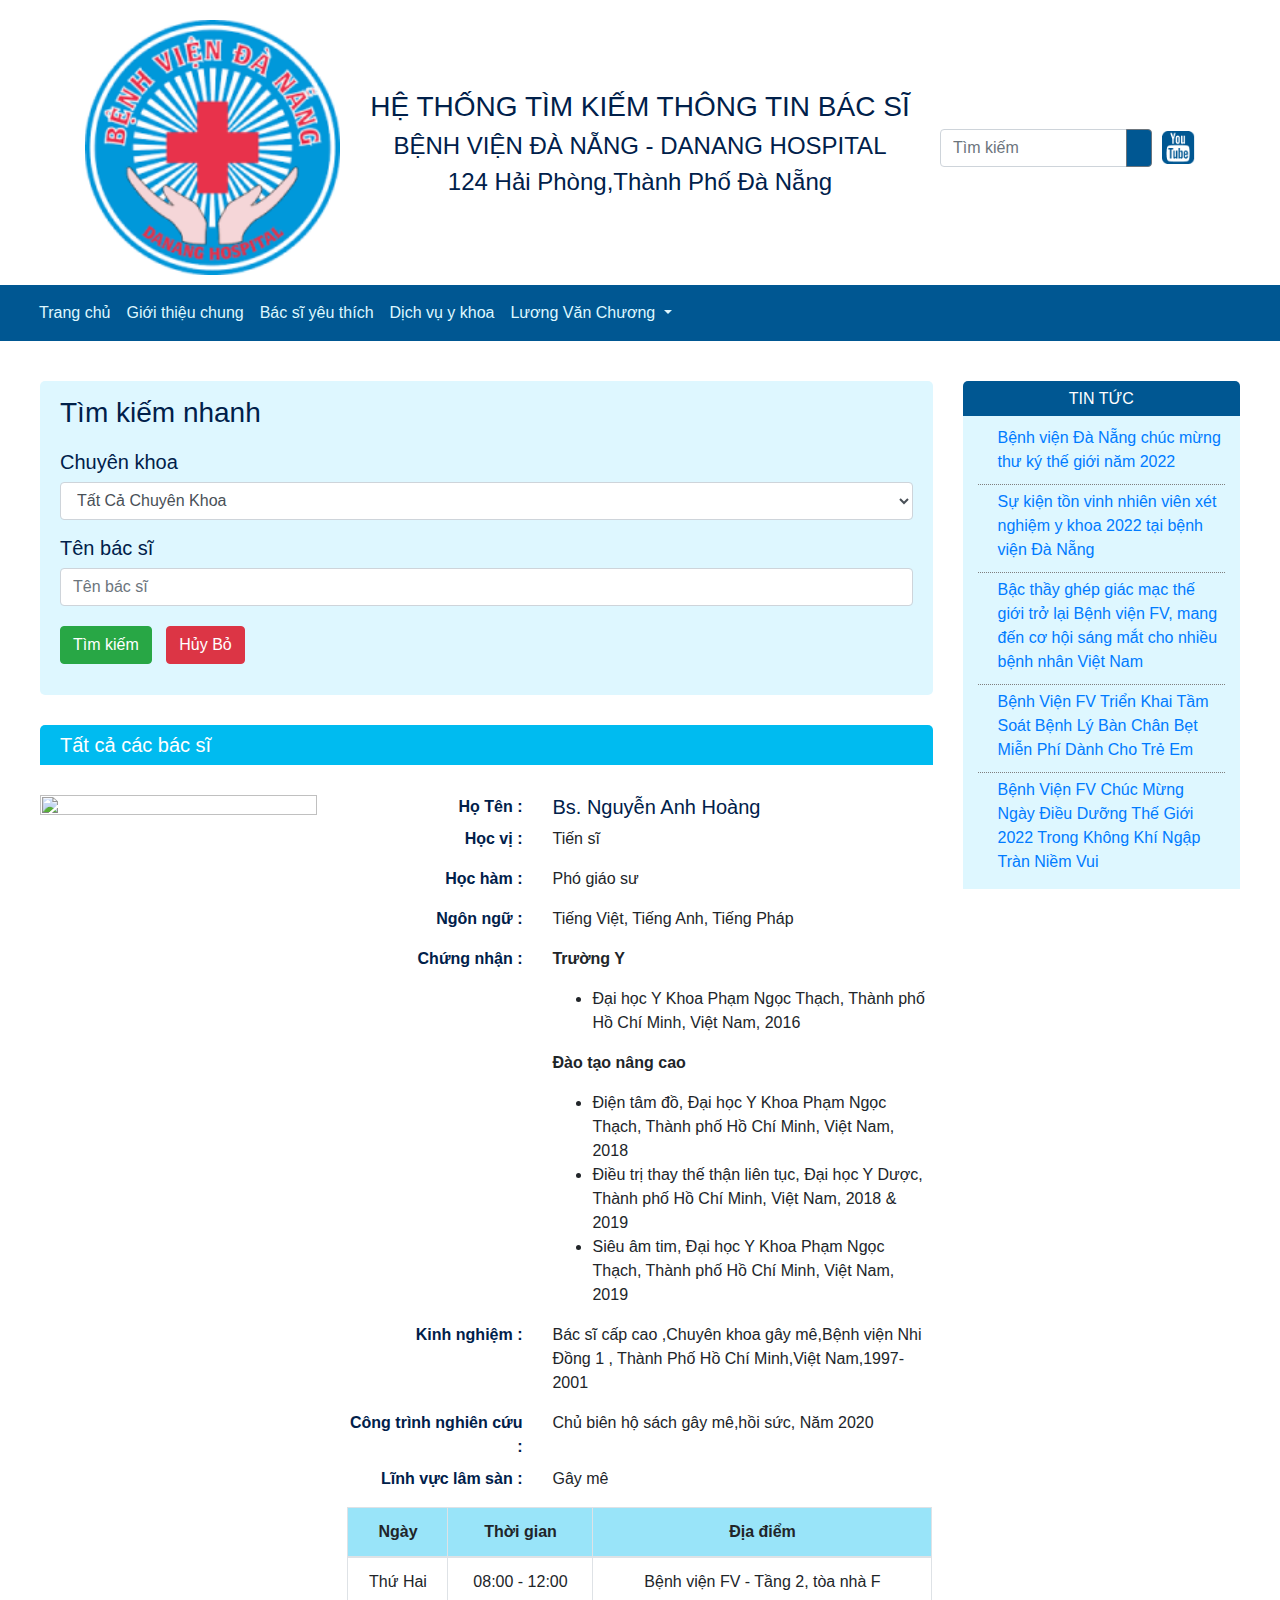
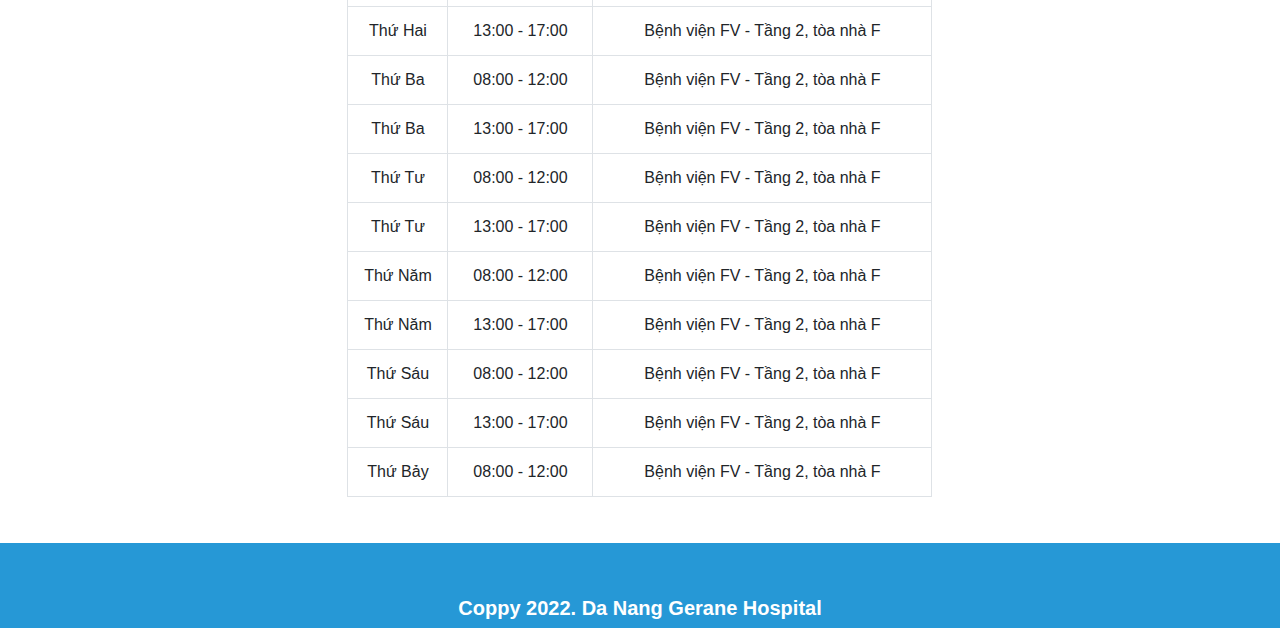
==== index.html @ b12b41bf "page" ====
<!DOCTYPE html>
<html lang="en">
  <head>
    <meta charset="UTF-8" />
    <meta http-equiv="X-UA-Compatible" content="IE=edge" />
    <meta name="viewport" content="width=device-width, initial-scale=1.0" />
    <link rel="stylesheet" href="index.css" />
    <title>Document</title>
    <!-- CSS only -->
    <link
      href="https://cdn.jsdelivr.net/npm/bootstrap@5.2.0-beta1/dist/css/bootstrap.min.css"
      rel="stylesheet"
      integrity="sha384-0evHe/X+R7YkIZDRvuzKMRqM+OrBnVFBL6DOitfPri4tjfHxaWutUpFmBp4vmVor"
      crossorigin="anonymous"
    />
    <script
      src="https://kit.fontawesome.com/ece145a5a4.js"
      crossorigin="anonymous"
    ></script>
    <link
      rel="stylesheet"
      href="https://maxcdn.bootstrapcdn.com/bootstrap/4.5.2/css/bootstrap.min.css"
    />
    <script src="https://ajax.googleapis.com/ajax/libs/jquery/3.5.1/jquery.min.js"></script>
    <script src="https://cdnjs.cloudflare.com/ajax/libs/popper.js/1.16.0/umd/popper.min.js"></script>
    <script src="https://maxcdn.bootstrapcdn.com/bootstrap/4.5.2/js/bootstrap.min.js"></script>
  </head>
  <body>
    <section>
      <div class="container">
        <div class="row">
          <div class="col-md-3 img">
            <img
              src="./img/284659317_700972667824995_6151864105056043416_n.png"
              alt=""
              class="img-fuild"
            />
          </div>
          <div
            class="col-md-6 d-flex align-items-center justify-content-center"
          >
            <div class="text-center halaa">
              <h3 class="three" style="color: #00204a">HỆ THỐNG TÌM KIẾM THÔNG TIN BÁC SĨ</h3>
              <h4 class="four" style="color: #00204a">
                BỆNH VIỆN ĐÀ NẴNG - DANANG HOSPITAL
              </h4 class="four">
              <h4 class="four" style="color: #00204a">124 Hải Phòng,Thành Phố Đà Nẵng</h4>
            </div>
          </div>
          <div
            class="col-md-3 d-flex align-items-center justify-content-center"
          >
            <form>
              <div class="input-group ">
                <input
                  type="text"
                  class="form-control search"
                  placeholder="Tìm kiếm"
                />
                <div class="input-group-append">
                  <button class="btn btn-outline-secondary" type="button">
                    <i class="fa-solid fa-magnifying-glass"></i>
                  </button>
                </div>
              </div>
            </form>
            <div style="margin-left:10px ;">
              <img src="./img/fa_youtube-square.png" alt="">
            </div>
          </div>
        </div>
      </div>
    </section>
    <nav class="navbar navbar-expand-lg">
      <div class="container-fluid">
        <button
          class="navbar-toggler"
          type="button"
          data-bs-toggle="collapse"
          data-bs-target="#navbarNavDropdown"
          aria-controls="navbarNavDropdown"
          aria-expanded="false"
          aria-label="Toggle navigation"
        >
          <i class="fa-solid fa-bars"></i>
        </button>
        <div class="collapse navbar-collapse" id="navbarNavDropdown">
          <ul class="navbar-nav">
            <li class="nav-item">
              <a class="nav-link active" aria-current="page" href="#"
                >Trang chủ</a
              >
            </li>
            <li class="nav-item">
              <a class="nav-link" aria-current="page" href="#"
                >Giới thiệu chung</a
              >
            </li>
            <li class="nav-item">
              <a class="nav-link" href="#">Bác sĩ yêu thích</a>
            </li>
            <li class="nav-item">
              <a class="nav-link" href="#">Dịch vụ y khoa</a>
            </li>
            <li class="nav-item dropdown">
              <a
                class="nav-link dropdown-toggle"
                href="#"
                id="navbarDropdownMenuLink"
                role="button"
                data-bs-toggle="dropdown"
                aria-expanded="false"
              >
                Lương Văn Chương
              </a>
              <ul
                class="dropdown-menu"
                aria-labelledby="navbarDropdownMenuLink"
              >
                <li><a class="dropdown-item" href="#">Action</a></li>
                <li><a class="dropdown-item" href="#">Another action</a></li>
                <li>
                  <a class="dropdown-item" href="#">Something else here</a>
                </li>
              </ul>
            </li>
          </ul>
        </div>
      </div>
    </nav>
    <div class="container-full rong" style="padding: 40px 40px 0 40px">
      <div class="row">
        <div class="col-md-9">
          <div class="row">
            <div class="col-md-12">
              <div class="find-a-doctor__quick-search">
                <div>
                  <h3 style="color: #00204a">Tìm kiếm nhanh</h3>
                  <form class="ng-pristine ng-valid">
                    <div
                      class="form-group form__medical-speciality"
                      style="margin-top: 20px"
                    >
                      <h5 style="color: #00204a">Chuyên khoa</h5>
                      <div class="btn-group" style="width: 100%">
                        <select
                          id="speciality"
                          class="form-control ng-pristine ng-untouched ng-valid ng-not-empty"
                          ng-init="selectedSpeciality='0'"
                          ng-model="selectedSpeciality"
                          ng-change="searchDoctors()"
                        >
                          <option
                            style="font-size: 14px"
                            value="0"
                            selected="selected"
                          >
                            Tất Cả Chuyên Khoa
                          </option>
                          <option
                            disabled=""
                            style="font-size: 14px"
                            value="669"
                          >
                            Chuyên khoa trị liệu thần kinh cột sống ACC
                          </option>
                          <option
                            disabled=""
                            style="font-size: 14px"
                            value="665"
                          >
                            Dịch vụ COVID-19
                          </option>
                          <option style="font-size: 14px" value="666">
                            &nbsp;&nbsp;Khoa điều trị COVID-19
                          </option>
                          <option disabled="" style="font-size: 14px" value="5">
                            Các Chuyên Khoa Nội
                          </option>
                          <option style="font-size: 14px" value="6">
                            &nbsp;&nbsp;Khoa Cấp Cứu
                          </option>
                          <option style="font-size: 14px" value="14">
                            &nbsp;&nbsp;Khoa Gây Mê Hồi Sức
                          </option>
                          <option style="font-size: 14px" value="10">
                            &nbsp;&nbsp;Chuyên Khoa Tim
                          </option>
                          <option style="font-size: 14px" value="16">
                            &nbsp;&nbsp;Khoa Tâm lý Lâm Sàng
                          </option>
                          <option style="font-size: 14px" value="11">
                            &nbsp;&nbsp;Khoa Da Liễu
                          </option>
                          <option style="font-size: 14px" value="32">
                            &nbsp;&nbsp;Khoa Dinh Dưỡng
                          </option>
                          <option style="font-size: 14px" value="585">
                            &nbsp;&nbsp;Trung tâm Điều trị &amp; Chăm sóc Da
                            bằng Laser FV
                          </option>
                          <option style="font-size: 14px" value="12">
                            &nbsp;&nbsp;Chuyên Khoa Tiêu Hóa &amp; Gan Mật
                          </option>
                          <option style="font-size: 14px" value="7">
                            &nbsp;&nbsp;Khoa Nội Đa Khoa
                          </option>
                          <option style="font-size: 14px" value="13">
                            &nbsp;&nbsp;Trung Tâm Điều Trị Ung Thư Hy Vọng
                          </option>
                          <option style="font-size: 14px" value="9">
                            &nbsp;&nbsp;Khoa Nội
                          </option>
                          <option style="font-size: 14px" value="8">
                            &nbsp;&nbsp;Khoa Nhi và Nhi sơ sinh
                          </option>
                          <option style="font-size: 14px" value="15">
                            &nbsp;&nbsp;Trung tâm Điều trị Đau
                          </option>
                          <option style="font-size: 14px" value="663">
                            &nbsp;&nbsp;Khoa Y Học Cổ Truyền
                          </option>
                          <option
                            disabled=""
                            style="font-size: 14px"
                            value="28"
                          >
                            Các Dịch Vụ Hỗ Trợ
                          </option>
                          <option style="font-size: 14px" value="29">
                            &nbsp;&nbsp;Khoa Chẩn Đoán Hình Ảnh
                          </option>
                          <option style="font-size: 14px" value="31">
                            &nbsp;&nbsp;Khoa Xét Nghiệm &amp; Ngân Hàng Máu
                          </option>
                          <option style="font-size: 14px" value="30">
                            &nbsp;&nbsp;Khoa Y Học Hạt Nhân
                          </option>
                          <option style="font-size: 14px" value="33">
                            &nbsp;&nbsp;Khoa Vật Lý Trị Liệu Và Phục Hồi Chức
                            Năng
                          </option>
                          <option
                            disabled=""
                            style="font-size: 14px"
                            value="17"
                          >
                            Các chuyên Khoa Ngoại
                          </option>
                          <option style="font-size: 14px" value="19">
                            &nbsp;&nbsp;Khoa Chấn Thương Chỉnh Hình
                          </option>
                          <option style="font-size: 14px" value="26">
                            &nbsp;&nbsp;Viện Thẩm mỹ FV Lifestyle
                          </option>
                          <option style="font-size: 14px" value="18">
                            &nbsp;&nbsp;Khoa Ngoại Tổng Quát
                          </option>
                          <option style="font-size: 14px" value="24">
                            &nbsp;&nbsp;Khoa Nha &amp; Phẫu Thuật Hàm Mặt
                          </option>
                          <option style="font-size: 14px" value="27">
                            &nbsp;&nbsp;Ngoại Thần Kinh Và Can Thiệp Nội Mạch
                            Thần Kinh
                          </option>
                          <option style="font-size: 14px" value="21">
                            &nbsp;&nbsp;Khoa Sản Phụ khoa Trung tâm điều trị
                            bệnh lý tuyến vú
                          </option>
                          <option style="font-size: 14px" value="25">
                            &nbsp;&nbsp;Khoa Mắt và Phẫu thuật khúc xạ
                          </option>
                          <option style="font-size: 14px" value="23">
                            &nbsp;&nbsp;Khoa Tai Mũi Họng
                          </option>
                          <option style="font-size: 14px" value="22">
                            &nbsp;&nbsp;Khoa Tiết Niệu &amp; Nam Khoa
                          </option>
                          <option style="font-size: 14px" value="20">
                            &nbsp;&nbsp;Khoa Phẫu Thuật Mạch Máu
                          </option>
                        </select>
                      </div>
                    </div>
                    <div
                      class="form-group form__medical-speciality"
                      style="margin-top: 10px"
                    >
                      <h5 style="color: #00204a">Tên bác sĩ</h5>
                      <input
                        class="form-control ng-pristine ng-untouched ng-valid ng-empty"
                        placeholder="Tên bác sĩ"
                        ng-model="search.name"
                      />
                    </div>
                    <div
                      class="form-group form__submit"
                      style="margin-top: 20px"
                    >
                      <button
                        class="btn btn-success"
                        ng-click="searchDoctors()"
                        style="margin-right: 10px"
                      >
                        Tìm kiếm
                      </button>
                      <a ng-click="reloadRoute()" class="btn btn-danger"
                        >Hủy Bỏ</a
                      >
                    </div>
                  </form>
                </div>
              </div>
            </div>
          </div>
          <div class="find-a-doctoc__doctor-list-wrapper">
            <div class="find-a-doctor__result">
              <div class="row">
                <div class="col-md-12">
                  <h5 class="ng-bindin text-white">Tất cả các bác sĩ</h5>
                </div>
              </div>
            </div>
            <div class="find-a-doctoc__doctor-list">
              <div class="row huma">
                <div class="col-md-4 me">
                  <img
                    src="https://www.fvhospital.com/wp-content/uploads/2021/11/Dr-Nguyen-Anh-Hoang.jpg"
                    width="400"
                    height="400"
                    alt=""
                    class="people img-fuild"
                  />
                </div>
                <div class="col-md-8">
                  <div class="row">
                    <div class="col-md-4 hui fix-tren ">
                      <label><strong>Họ Tên :</strong></label>
                    </div>
                    <div class="col-md-8 fix">
                      <h5 style="color: #00204a">Bs. Nguyễn Anh Hoàng</h5>
                    </div>
                  </div>
                  <div class="row">
                    <div class="col-md-4 hui fix-tren ">
                      <label><strong>Học vị :</strong></label>
                    </div>
                    <div class="col-md-8 fix">
                      <p>Tiến sĩ</p>
                    </div>
                  </div>
                  <div class="row">
                    <div class="col-md-4 hui fix-tren">
                      <label><strong>Học hàm :</strong></label>
                    </div>
                    <div class="col-md-8 fix">
                      <p>Phó giáo sư</p>
                    </div>
                  </div>
                  <div class="row">
                    <div class="col-md-4 hui fix-tren">
                      <label><strong>Ngôn ngữ :</strong></label>
                    </div>
                    <div class="col-md-8 fix">
                      <p>Tiếng Việt, Tiếng Anh, Tiếng Pháp</p>
                    </div>
                  </div>
                  <div class="row hidden-xs">
                    <div class="col-md-4 hui fix-tren">
                      <label><strong>Chứng nhận :</strong></label>
                    </div>
                    <div class="col-md-8 ng-binding">
                      <p><strong>Trường Y</strong></p>
                      <ul>
                        <li>
                          Đại học Y Khoa Phạm Ngọc Thạch, Thành phố Hồ Chí Minh,
                          Việt Nam, 2016
                        </li>
                      </ul>
                      <p><strong>Đào tạo nâng cao</strong></p>
                      <ul>
                        <li>
                          Điện tâm đồ, Đại học Y Khoa Phạm Ngọc Thạch, Thành phố
                          Hồ Chí Minh, Việt Nam, 2018
                        </li>
                        <li>
                          Điều trị thay thế thận liên tục, Đại học Y Dược, Thành
                          phố Hồ Chí Minh, Việt Nam, 2018 & 2019
                        </li>
                        <li>
                          Siêu âm tim, Đại học Y Khoa Phạm Ngọc Thạch, Thành phố
                          Hồ Chí Minh, Việt Nam, 2019
                        </li>
                      </ul>
                    </div>
                  </div>
                  <div class="row hidden-xs">
                    <div class="col-md-4 hui fix-tren">
                      <label><strong>Kinh nghiệm :</strong></label>
                    </div>
                    <div class="col-md-8 ng-binding">
                      <p>
                        Bác sĩ cấp cao ,Chuyên khoa gây mê,Bệnh viện Nhi Đồng 1
                        , Thành Phố Hồ Chí Minh,Việt Nam,1997-2001
                      </p>
                    </div>
                  </div>
                  <div class="row hidden-xs">
                    <div class="col-md-4 hui fix-tren">
                      <label><strong>Công trình nghiên cứu :</strong></label>
                    </div>
                    <div class="col-md-8 ng-binding">
                      <p>Chủ biên hộ sách gây mê,hồi sức, Năm 2020</p>
                    </div>
                  </div>
                  <div class="row hidden-xs">
                    <div class="col-md-4 hui fix-tren  ">
                      <label><strong>Lĩnh vực lâm sàn :</strong></label>
                    </div>
                    <div class="col-md-8 ng-binding">
                      <p>Gây mê</p>
                    </div>
                  </div>
                  <div class="tble">
                    <table class="table table-bordered text-center table-hover">
                      <thead
                        class="thead-primary"
                        style="background: #00bbf066"
                      >
                        <tr>
                          <th width="100">Ngày</th>
                          <th width="145">Thời gian</th>
                          <th>Địa điểm</th>
                        </tr>
                      </thead>
                      <tbody>
                        <!-- ngRepeat: work_hour in doctor.working_hours -->
                        <tr
                          ng-repeat="work_hour in doctor.working_hours"
                          class="ng-scope"
                        >
                          <td class="center-content ng-binding">Thứ Hai</td>
                          <td class="center-content ng-binding">
                            08:00 - 12:00
                          </td>
                          <td
                            ng-bind-html="work_hour.location"
                            class="ng-binding"
                          >
                            <span>Bệnh viện FV - Tầng 2, tòa nhà F</span>
                          </td>
                        </tr>
                        <!-- end ngRepeat: work_hour in doctor.working_hours -->
                        <tr
                          ng-repeat="work_hour in doctor.working_hours"
                          class="ng-scope"
                        >
                          <td class="center-content ng-binding">Thứ Hai</td>
                          <td class="center-content ng-binding">
                            13:00 - 17:00
                          </td>
                          <td
                            ng-bind-html="work_hour.location"
                            class="ng-binding"
                          >
                            <span>Bệnh viện FV - Tầng 2, tòa nhà F</span>
                          </td>
                        </tr>
                        <!-- end ngRepeat: work_hour in doctor.working_hours -->
                        <tr
                          ng-repeat="work_hour in doctor.working_hours"
                          class="ng-scope"
                        >
                          <td class="center-content ng-binding">Thứ Ba</td>
                          <td class="center-content ng-binding">
                            08:00 - 12:00
                          </td>
                          <td
                            ng-bind-html="work_hour.location"
                            class="ng-binding"
                          >
                            <span>Bệnh viện FV - Tầng 2, tòa nhà F</span>
                          </td>
                        </tr>
                        <!-- end ngRepeat: work_hour in doctor.working_hours -->
                        <tr
                          ng-repeat="work_hour in doctor.working_hours"
                          class="ng-scope"
                        >
                          <td class="center-content ng-binding">Thứ Ba</td>
                          <td class="center-content ng-binding">
                            13:00 - 17:00
                          </td>
                          <td
                            ng-bind-html="work_hour.location"
                            class="ng-binding"
                          >
                            <span>Bệnh viện FV - Tầng 2, tòa nhà F</span>
                          </td>
                        </tr>
                        <!-- end ngRepeat: work_hour in doctor.working_hours -->
                        <tr
                          ng-repeat="work_hour in doctor.working_hours"
                          class="ng-scope"
                        >
                          <td class="center-content ng-binding">Thứ Tư</td>
                          <td class="center-content ng-binding">
                            08:00 - 12:00
                          </td>
                          <td
                            ng-bind-html="work_hour.location"
                            class="ng-binding"
                          >
                            <span>Bệnh viện FV - Tầng 2, tòa nhà F</span>
                          </td>
                        </tr>
                        <!-- end ngRepeat: work_hour in doctor.working_hours -->
                        <tr
                          ng-repeat="work_hour in doctor.working_hours"
                          class="ng-scope"
                        >
                          <td class="center-content ng-binding">Thứ Tư</td>
                          <td class="center-content ng-binding">
                            13:00 - 17:00
                          </td>
                          <td
                            ng-bind-html="work_hour.location"
                            class="ng-binding"
                          >
                            <span>Bệnh viện FV - Tầng 2, tòa nhà F</span>
                          </td>
                        </tr>
                        <!-- end ngRepeat: work_hour in doctor.working_hours -->
                        <tr
                          ng-repeat="work_hour in doctor.working_hours"
                          class="ng-scope"
                        >
                          <td class="center-content ng-binding">Thứ Năm</td>
                          <td class="center-content ng-binding">
                            08:00 - 12:00
                          </td>
                          <td
                            ng-bind-html="work_hour.location"
                            class="ng-binding"
                          >
                            <span>Bệnh viện FV - Tầng 2, tòa nhà F</span>
                          </td>
                        </tr>
                        <!-- end ngRepeat: work_hour in doctor.working_hours -->
                        <tr
                          ng-repeat="work_hour in doctor.working_hours"
                          class="ng-scope"
                        >
                          <td class="center-content ng-binding">Thứ Năm</td>
                          <td class="center-content ng-binding">
                            13:00 - 17:00
                          </td>
                          <td
                            ng-bind-html="work_hour.location"
                            class="ng-binding"
                          >
                            <span>Bệnh viện FV - Tầng 2, tòa nhà F</span>
                          </td>
                        </tr>
                        <!-- end ngRepeat: work_hour in doctor.working_hours -->
                        <tr
                          ng-repeat="work_hour in doctor.working_hours"
                          class="ng-scope"
                        >
                          <td class="center-content ng-binding">Thứ Sáu</td>
                          <td class="center-content ng-binding">
                            08:00 - 12:00
                          </td>
                          <td
                            ng-bind-html="work_hour.location"
                            class="ng-binding"
                          >
                            <span>Bệnh viện FV - Tầng 2, tòa nhà F</span>
                          </td>
                        </tr>
                        <!-- end ngRepeat: work_hour in doctor.working_hours -->
                        <tr
                          ng-repeat="work_hour in doctor.working_hours"
                          class="ng-scope"
                        >
                          <td class="center-content ng-binding">Thứ Sáu</td>
                          <td class="center-content ng-binding">
                            13:00 - 17:00
                          </td>
                          <td
                            ng-bind-html="work_hour.location"
                            class="ng-binding"
                          >
                            <span>Bệnh viện FV - Tầng 2, tòa nhà F</span>
                          </td>
                        </tr>
                        <!-- end ngRepeat: work_hour in doctor.working_hours -->
                        <tr
                          ng-repeat="work_hour in doctor.working_hours"
                          class="ng-scope"
                        >
                          <td class="center-content ng-binding">Thứ Bảy</td>
                          <td class="center-content ng-binding">
                            08:00 - 12:00
                          </td>
                          <td
                            ng-bind-html="work_hour.location"
                            class="ng-binding"
                          >
                            <span>Bệnh viện FV - Tầng 2, tòa nhà F</span>
                          </td>
                        </tr>
                        <!-- end ngRepeat: work_hour in doctor.working_hours -->
                      </tbody>
                    </table>
                  </div>
                </div>
              </div>
            </div>
          </div>
        </div>
        <div class="col-md-3">
          <div class="row">
            <div class="col-md-12">
              <div class="widget__news">
                <h6 class="title--blue-banner text-center text-white">
                  TIN TỨC
                </h6>
                <ul class="widget__news__listing">
                  <li>
                    <a href=""
                      >Bệnh viện Đà Nẵng chúc mừng thư ký thế giới năm 2022</a
                    >
                  </li>
                  <li>
                    <a href="">
                      Sự kiện tồn vinh nhiên viên xét nghiệm y khoa 2022 tại
                      bệnh viện Đà Nẵng</a
                    >
                  </li>
                  <li>
                    <a href="">
                      Bậc thầy ghép giác mạc thế giới trở lại Bệnh viện FV, mang
                      đến cơ hội sáng mắt cho nhiều bệnh nhân Việt Nam</a
                    >
                  </li>
                  <li>
                    <a href=""
                      >Bệnh Viện FV Triển Khai Tầm Soát Bệnh Lý Bàn Chân Bẹt
                      Miễn Phí Dành Cho Trẻ Em</a
                    >
                  </li>
                  <li>
                    <a href=""
                      >Bệnh Viện FV Chúc Mừng Ngày Điều Dưỡng Thế Giới 2022
                      Trong Không Khí Ngập Tràn Niềm Vui</a
                    >
                  </li>
                </ul>
              </div>
            </div>
          </div>
        </div>
      </div>
    </div>
    <header>
      <div class="container">
        <div class="row">
          <div class="col-md-12">
            <ul class="text-center">
              <li>
                <i class="fa-brands fa-facebook"></i>
                <i class="fa-brands fa-instagram"></i>
                <i class="fa-brands fa-twitter"></i>
                <i class="fa-brands fa-telegram"></i>
              </li>
            </ul>
            <div class="tittle">
              <p class="text-center text-white font-weight-bold h5">
                Coppy 2022. Da Nang Gerane Hospital
              </p>
            </div>
          </div>
        </div>
      </div>
    </header>
    <!-- JavaScript Bundle with Popper -->
    <script
      src="https://cdn.jsdelivr.net/npm/bootstrap@5.2.0-beta1/dist/js/bootstrap.bundle.min.js"
      integrity="sha384-pprn3073KE6tl6bjs2QrFaJGz5/SUsLqktiwsUTF55Jfv3qYSDhgCecCxMW52nD2"
      crossorigin="anonymous"
    ></script>
  </body>
</html>
---- index.css ----
section {
  padding-top: 20px;
  margin-bottom: 10px;
}
.find-a-doctor__quick-search {
  background-color: #def7ff;
  border-radius: 5px;
  height: 100%;
  padding: 15px 20px;
}
.ng-bindin {
  background-color: #00bbf0;
  border-radius: 5px 5px 0 0;
  margin: 0;
  padding: 8px 20px;
}
.find-a-doctoc__doctor-list-wrapper {
  margin-top: 30px;
}
.huma {
  padding-top: 30px;
}
.text-right {
  text-align: right;
}
.title--blue-banner {
  background-color: #005792;
  border-radius: 5px 5px 0 0;
  margin: 0;
  padding: 8px 20px;
  text-transform: uppercase;
}
.widget__news__listing {
  background-color: #def7ff;
  padding: 10px 0 5px;
  position: relative;
}
ul.widget__news__listing li {
  list-style: outside none none;
  margin: 0 15px;
  padding-bottom: 10px;
  padding-left: 20px;
  padding-right: 0;
}
ul.widget__news__listing li:before {
  color: #2698d6;
  content: "\f0da";
  font-family: FontAwesome;
  left: 14px;
  margin-top: 2px;
  position: absolute;
}
ul.widget__news__listing li:not(:first-of-type) {
  padding-top: 5px;
  border-top: 1px dotted #7f7f7f;
}
header {
  background-color: #2698d6;
  width: 100%;
  margin-top: 30px;
}
header li {
  list-style: none;
}
header li i {
  margin-right: 10px;
  margin-top: 20px;
  font-size: 25px;
  color: white;
}
.navbar {
  background-color: #005792;
}
.nav-link a {
  color: white !important;
}

#navbarCollapse > div > a.nav-item.nav-link.active {
  color: #00bbf0;
}

#navbarNavDropdown > ul > li:nth-child(n) > a {
  color: #def7ff;
}

#navbarNavDropdown > ul > li:nth-child(n) > a:hover {
  color: #00bbf0;
}
.fa-solid {
  color: white;
}
.navbar-toggler {
  border: 1px solid white !important;
  outline: none !important;
  box-shadow: none !important;
}
label {
  color: #00204a;
}
.form-control:focus {
  box-shadow: none !important;
}
.input-group-append .btn {
  background: #005792;
}
.hui {
  text-align: right;
}
img {
  width: 100%;
  height: auto;
}
@media only screen and (max-width: 765px) {
  .img {
    text-align: center;
    margin-bottom: 20px;
  }
  .three,
  .four {
    font-size: 1.3rem;
  }
  .halaa {
    margin-bottom: 15px;
  }
  .me {
    text-align: center;
    margin-bottom: 10px;
  }
  .people {
    width: 100%;
  }

  .fix-tren {
    width: auto !important;
  }
  .fix {
    width: auto !important;
  }
}
@media only screen and (max-width: 450px) {
  .three,
  .four {
    font-size: 1rem;
  }
}
@media only screen and (max-width: 350px) {
  .three,
  .four {
    font-size: 0.9rem;
  }
}
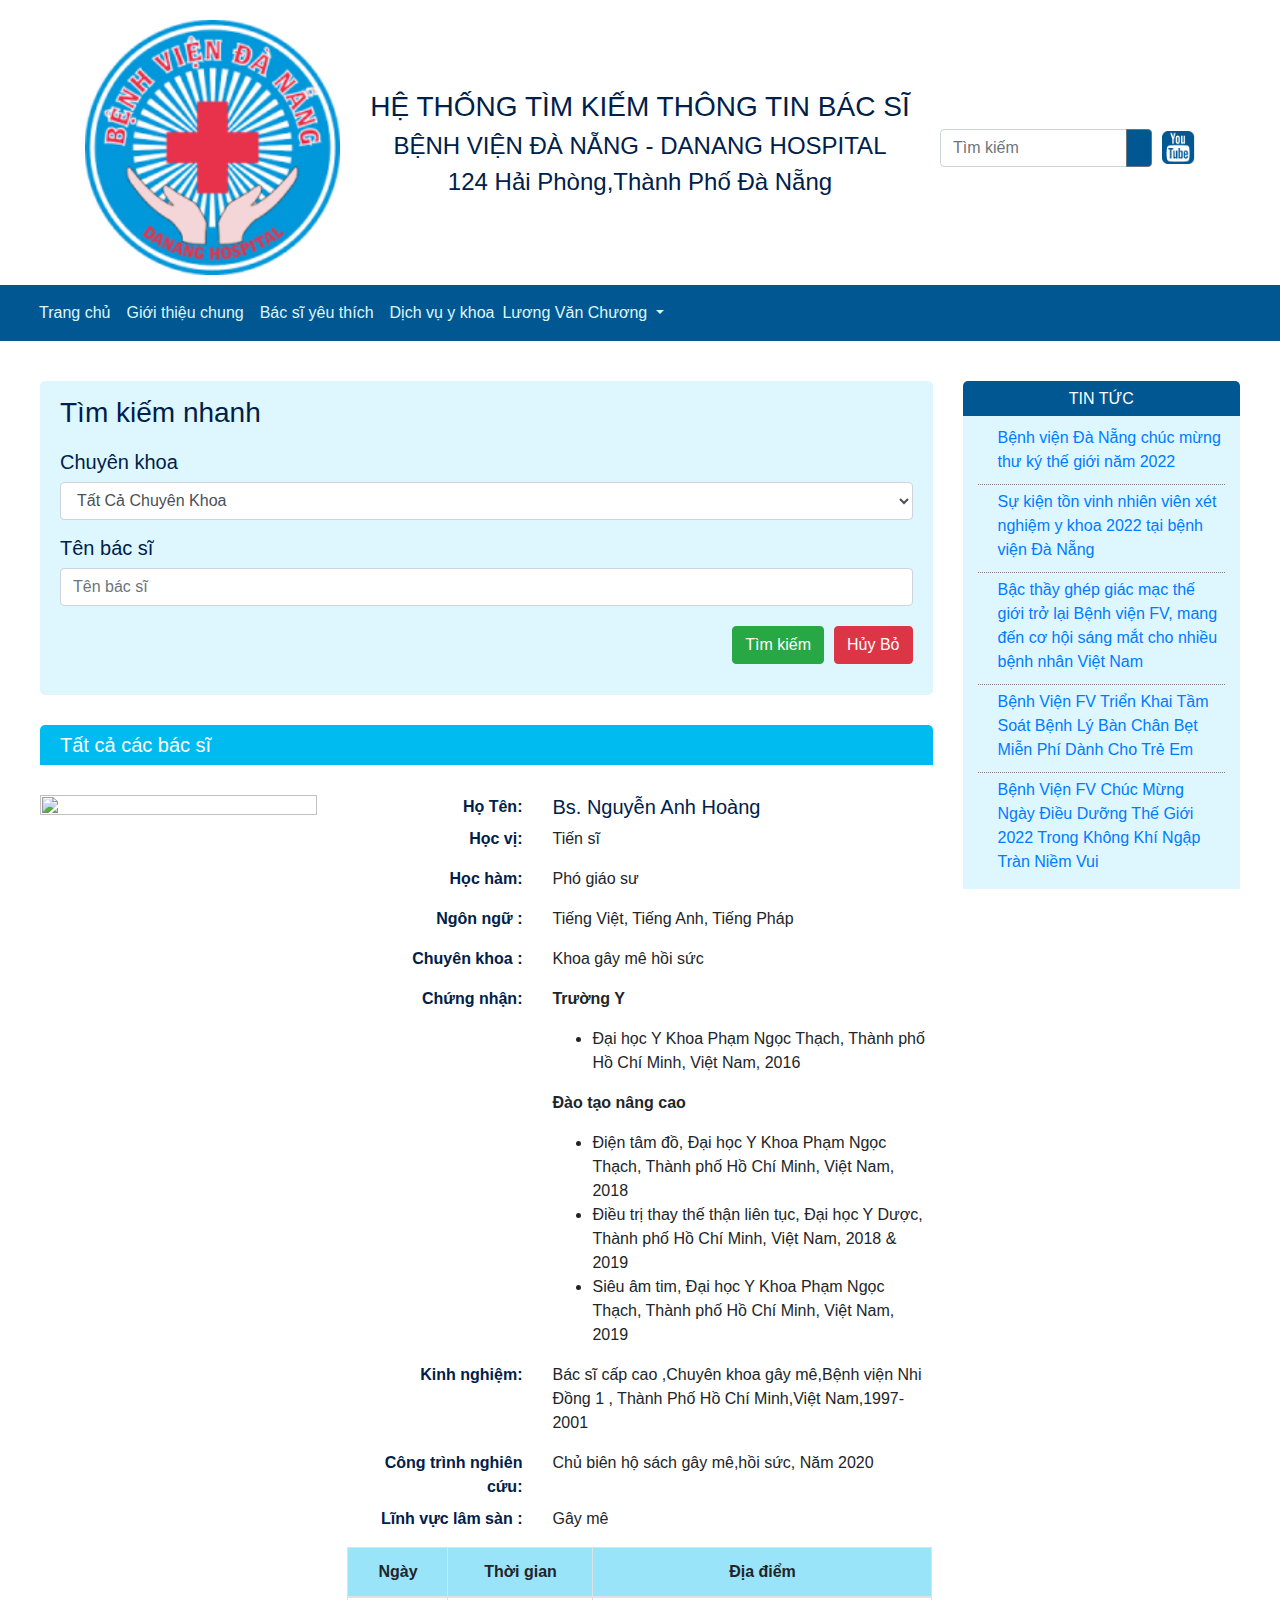
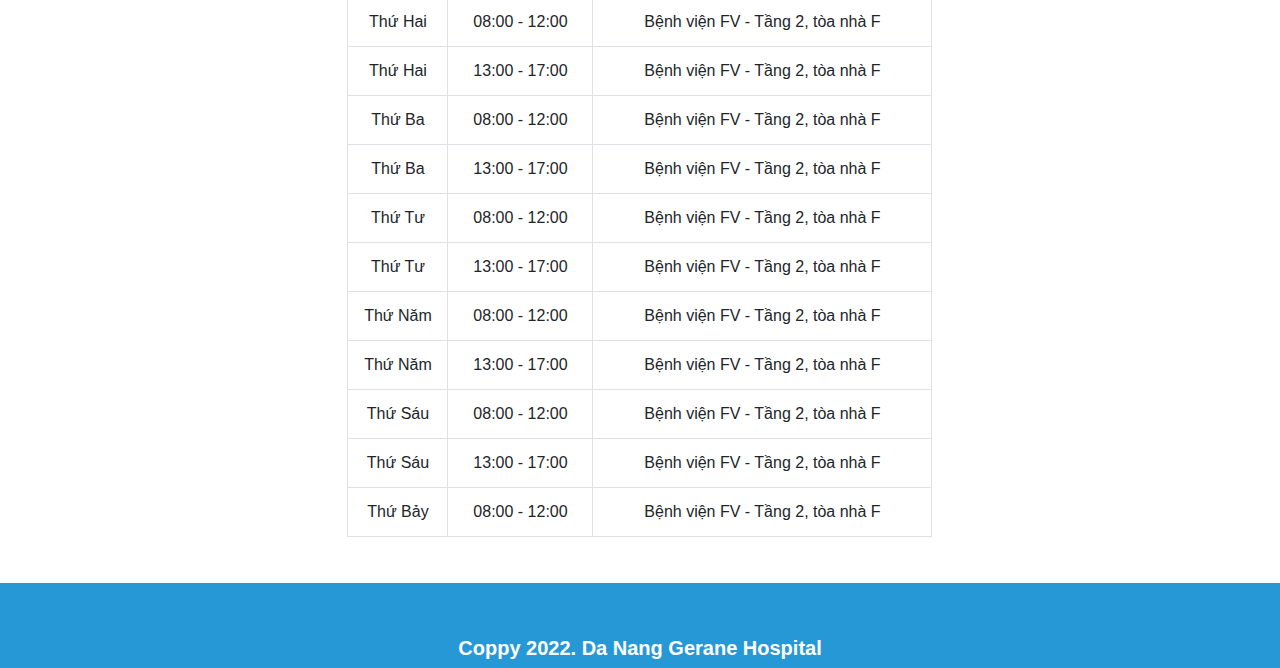
==== commit fe37e3c1: "thoa" ====
--- a/index.html
+++ b/index.html
@@ -102,29 +102,31 @@
             <li class="nav-item">
               <a class="nav-link" href="#">Dịch vụ y khoa</a>
             </li>
-            <li class="nav-item dropdown">
-              <a
-                class="nav-link dropdown-toggle"
-                href="#"
-                id="navbarDropdownMenuLink"
-                role="button"
-                data-bs-toggle="dropdown"
-                aria-expanded="false"
-              >
-                Lương Văn Chương
-              </a>
-              <ul
-                class="dropdown-menu"
-                aria-labelledby="navbarDropdownMenuLink"
-              >
-                <li><a class="dropdown-item" href="#">Action</a></li>
-                <li><a class="dropdown-item" href="#">Another action</a></li>
-                <li>
-                  <a class="dropdown-item" href="#">Something else here</a>
-                </li>
-              </ul>
-            </li>
+         
           </ul>
+          <li class="nav-item dropdown ms-auto" style="list-style:none; ">
+            <a
+              class="nav-link dropdown-toggle"
+              href="#"
+              id="navbarDropdownMenuLink"
+              role="button"
+              data-bs-toggle="dropdown"
+              aria-expanded="false"
+              style="color: #def7ff; padding: 0 !important; ;"
+            >
+              Lương Văn Chương
+            </a>
+            <ul
+              class="dropdown-menu"
+              aria-labelledby="navbarDropdownMenuLink"
+            >
+              <li><a class="dropdown-item" href="#">Action</a></li>
+              <li><a class="dropdown-item" href="#">Another action</a></li>
+              <li>
+                <a class="dropdown-item" href="#">Something else here</a>
+              </li>
+            </ul>
+          </li>
         </div>
       </div>
     </nav>
@@ -294,7 +296,7 @@
                       />
                     </div>
                     <div
-                      class="form-group form__submit"
+                      class="form-group form__submit closee"
                       style="margin-top: 20px"
                     >
                       <button
@@ -335,7 +337,7 @@
                 <div class="col-md-8">
                   <div class="row">
                     <div class="col-md-4 hui fix-tren ">
-                      <label><strong>Họ Tên :</strong></label>
+                      <label><strong>Họ Tên:</strong></label>
                     </div>
                     <div class="col-md-8 fix">
                       <h5 style="color: #00204a">Bs. Nguyễn Anh Hoàng</h5>
@@ -343,7 +345,7 @@
                   </div>
                   <div class="row">
                     <div class="col-md-4 hui fix-tren ">
-                      <label><strong>Học vị :</strong></label>
+                      <label><strong>Học vị:</strong></label>
                     </div>
                     <div class="col-md-8 fix">
                       <p>Tiến sĩ</p>
@@ -351,7 +353,7 @@
                   </div>
                   <div class="row">
                     <div class="col-md-4 hui fix-tren">
-                      <label><strong>Học hàm :</strong></label>
+                      <label><strong>Học hàm:</strong></label>
                     </div>
                     <div class="col-md-8 fix">
                       <p>Phó giáo sư</p>
@@ -365,9 +367,19 @@
                       <p>Tiếng Việt, Tiếng Anh, Tiếng Pháp</p>
                     </div>
                   </div>
+                  <div class="row">
+                    <div class="col-md-4 hui fix-tren">
+                      <label><strong>Chuyên khoa :</strong></label>
+                    </div>
+                    <div class="col-md-8 fix">
+                      <p>Khoa gây mê hồi sức</p>
+                     
+                      
+                    </div>
+                  </div>
                   <div class="row hidden-xs">
                     <div class="col-md-4 hui fix-tren">
-                      <label><strong>Chứng nhận :</strong></label>
+                      <label><strong>Chứng nhận:</strong></label>
                     </div>
                     <div class="col-md-8 ng-binding">
                       <p><strong>Trường Y</strong></p>
@@ -396,7 +408,7 @@
                   </div>
                   <div class="row hidden-xs">
                     <div class="col-md-4 hui fix-tren">
-                      <label><strong>Kinh nghiệm :</strong></label>
+                      <label><strong>Kinh nghiệm:</strong></label>
                     </div>
                     <div class="col-md-8 ng-binding">
                       <p>
@@ -407,7 +419,7 @@
                   </div>
                   <div class="row hidden-xs">
                     <div class="col-md-4 hui fix-tren">
-                      <label><strong>Công trình nghiên cứu :</strong></label>
+                      <label><strong>Công trình nghiên cứu:</strong></label>
                     </div>
                     <div class="col-md-8 ng-binding">
                       <p>Chủ biên hộ sách gây mê,hồi sức, Năm 2020</p>
--- a/index.css
+++ b/index.css
@@ -96,6 +96,7 @@
 }
 label {
   color: #00204a;
+  font-size: 1rem;
 }
 .form-control:focus {
   box-shadow: none !important;
@@ -110,6 +111,11 @@
   width: 100%;
   height: auto;
 }
+.closee{
+  display: flex;
+  justify-content: flex-end;
+}
+
 @media only screen and (max-width: 765px) {
   .img {
     text-align: center;
